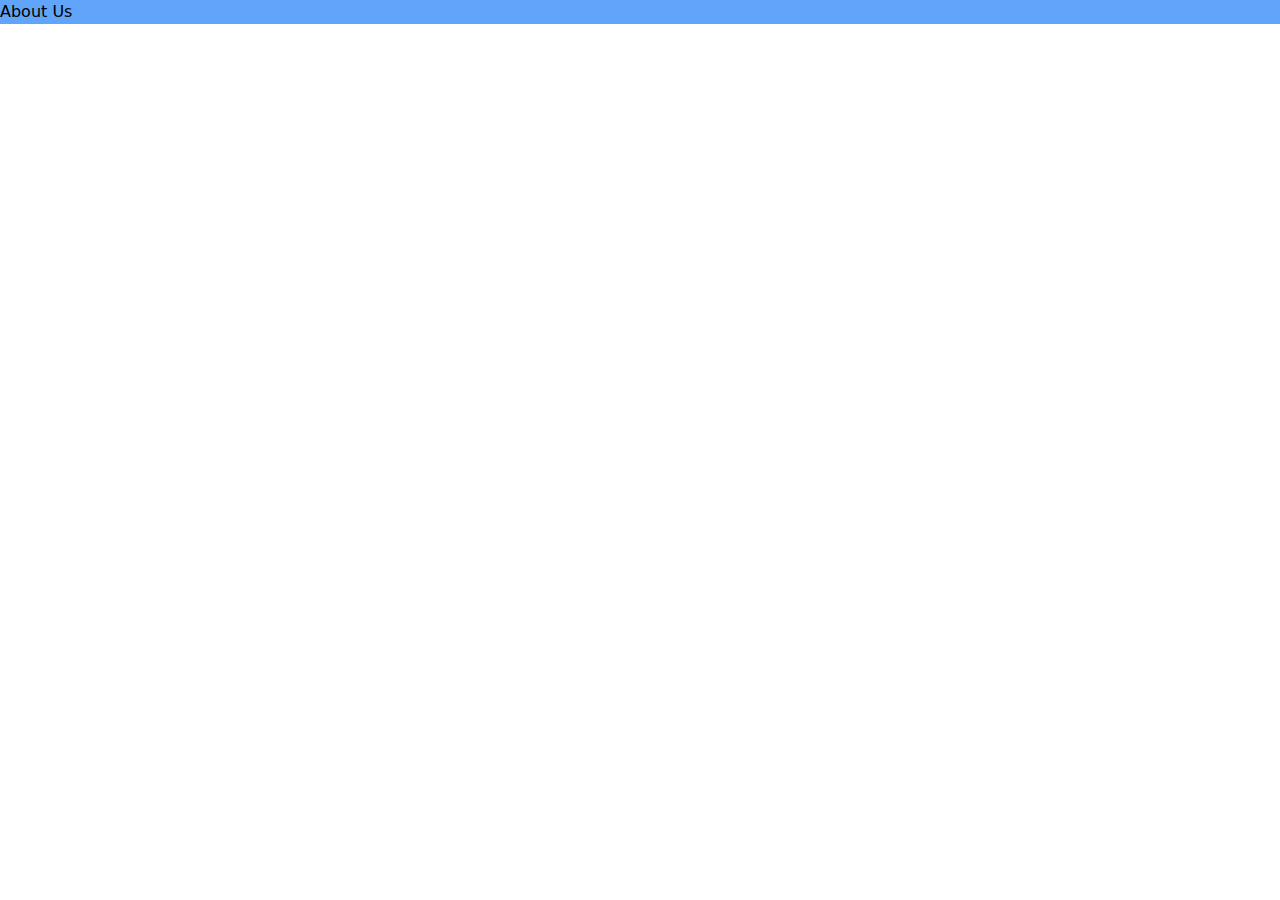
==== src/about.html @ 9ddcbdfb "Initial commit" ====
<!DOCTYPE html>
<html lang="en">
<head>
    <meta charset="UTF-8">
    <meta name="viewport" content="width=device-width, initial-scale=1.0">
    <title>Document</title>
    <link href="./output.css" rel="stylesheet">
</head>
<body>
    <div class="bg-blue-400">
        About Us
    </div>
</body>
</html>
---- src/output.css ----
/*
! tailwindcss v3.4.9 | MIT License | https://tailwindcss.com
*/

/*
1. Prevent padding and border from affecting element width. (https://github.com/mozdevs/cssremedy/issues/4)
2. Allow adding a border to an element by just adding a border-width. (https://github.com/tailwindcss/tailwindcss/pull/116)
*/

*,
::before,
::after {
  box-sizing: border-box;
  /* 1 */
  border-width: 0;
  /* 2 */
  border-style: solid;
  /* 2 */
  border-color: #e5e7eb;
  /* 2 */
}

::before,
::after {
  --tw-content: '';
}

/*
1. Use a consistent sensible line-height in all browsers.
2. Prevent adjustments of font size after orientation changes in iOS.
3. Use a more readable tab size.
4. Use the user's configured `sans` font-family by default.
5. Use the user's configured `sans` font-feature-settings by default.
6. Use the user's configured `sans` font-variation-settings by default.
7. Disable tap highlights on iOS
*/

html,
:host {
  line-height: 1.5;
  /* 1 */
  -webkit-text-size-adjust: 100%;
  /* 2 */
  -moz-tab-size: 4;
  /* 3 */
  -o-tab-size: 4;
     tab-size: 4;
  /* 3 */
  font-family: ui-sans-serif, system-ui, sans-serif, "Apple Color Emoji", "Segoe UI Emoji", "Segoe UI Symbol", "Noto Color Emoji";
  /* 4 */
  font-feature-settings: normal;
  /* 5 */
  font-variation-settings: normal;
  /* 6 */
  -webkit-tap-highlight-color: transparent;
  /* 7 */
}

/*
1. Remove the margin in all browsers.
2. Inherit line-height from `html` so users can set them as a class directly on the `html` element.
*/

body {
  margin: 0;
  /* 1 */
  line-height: inherit;
  /* 2 */
}

/*
1. Add the correct height in Firefox.
2. Correct the inheritance of border color in Firefox. (https://bugzilla.mozilla.org/show_bug.cgi?id=190655)
3. Ensure horizontal rules are visible by default.
*/

hr {
  height: 0;
  /* 1 */
  color: inherit;
  /* 2 */
  border-top-width: 1px;
  /* 3 */
}

/*
Add the correct text decoration in Chrome, Edge, and Safari.
*/

abbr:where([title]) {
  -webkit-text-decoration: underline dotted;
          text-decoration: underline dotted;
}

/*
Remove the default font size and weight for headings.
*/

h1,
h2,
h3,
h4,
h5,
h6 {
  font-size: inherit;
  font-weight: inherit;
}

/*
Reset links to optimize for opt-in styling instead of opt-out.
*/

a {
  color: inherit;
  text-decoration: inherit;
}

/*
Add the correct font weight in Edge and Safari.
*/

b,
strong {
  font-weight: bolder;
}

/*
1. Use the user's configured `mono` font-family by default.
2. Use the user's configured `mono` font-feature-settings by default.
3. Use the user's configured `mono` font-variation-settings by default.
4. Correct the odd `em` font sizing in all browsers.
*/

code,
kbd,
samp,
pre {
  font-family: ui-monospace, SFMono-Regular, Menlo, Monaco, Consolas, "Liberation Mono", "Courier New", monospace;
  /* 1 */
  font-feature-settings: normal;
  /* 2 */
  font-variation-settings: normal;
  /* 3 */
  font-size: 1em;
  /* 4 */
}

/*
Add the correct font size in all browsers.
*/

small {
  font-size: 80%;
}

/*
Prevent `sub` and `sup` elements from affecting the line height in all browsers.
*/

sub,
sup {
  font-size: 75%;
  line-height: 0;
  position: relative;
  vertical-align: baseline;
}

sub {
  bottom: -0.25em;
}

sup {
  top: -0.5em;
}

/*
1. Remove text indentation from table contents in Chrome and Safari. (https://bugs.chromium.org/p/chromium/issues/detail?id=999088, https://bugs.webkit.org/show_bug.cgi?id=201297)
2. Correct table border color inheritance in all Chrome and Safari. (https://bugs.chromium.org/p/chromium/issues/detail?id=935729, https://bugs.webkit.org/show_bug.cgi?id=195016)
3. Remove gaps between table borders by default.
*/

table {
  text-indent: 0;
  /* 1 */
  border-color: inherit;
  /* 2 */
  border-collapse: collapse;
  /* 3 */
}

/*
1. Change the font styles in all browsers.
2. Remove the margin in Firefox and Safari.
3. Remove default padding in all browsers.
*/

button,
input,
optgroup,
select,
textarea {
  font-family: inherit;
  /* 1 */
  font-feature-settings: inherit;
  /* 1 */
  font-variation-settings: inherit;
  /* 1 */
  font-size: 100%;
  /* 1 */
  font-weight: inherit;
  /* 1 */
  line-height: inherit;
  /* 1 */
  letter-spacing: inherit;
  /* 1 */
  color: inherit;
  /* 1 */
  margin: 0;
  /* 2 */
  padding: 0;
  /* 3 */
}

/*
Remove the inheritance of text transform in Edge and Firefox.
*/

button,
select {
  text-transform: none;
}

/*
1. Correct the inability to style clickable types in iOS and Safari.
2. Remove default button styles.
*/

button,
input:where([type='button']),
input:where([type='reset']),
input:where([type='submit']) {
  -webkit-appearance: button;
  /* 1 */
  background-color: transparent;
  /* 2 */
  background-image: none;
  /* 2 */
}

/*
Use the modern Firefox focus style for all focusable elements.
*/

:-moz-focusring {
  outline: auto;
}

/*
Remove the additional `:invalid` styles in Firefox. (https://github.com/mozilla/gecko-dev/blob/2f9eacd9d3d995c937b4251a5557d95d494c9be1/layout/style/res/forms.css#L728-L737)
*/

:-moz-ui-invalid {
  box-shadow: none;
}

/*
Add the correct vertical alignment in Chrome and Firefox.
*/

progress {
  vertical-align: baseline;
}

/*
Correct the cursor style of increment and decrement buttons in Safari.
*/

::-webkit-inner-spin-button,
::-webkit-outer-spin-button {
  height: auto;
}

/*
1. Correct the odd appearance in Chrome and Safari.
2. Correct the outline style in Safari.
*/

[type='search'] {
  -webkit-appearance: textfield;
  /* 1 */
  outline-offset: -2px;
  /* 2 */
}

/*
Remove the inner padding in Chrome and Safari on macOS.
*/

::-webkit-search-decoration {
  -webkit-appearance: none;
}

/*
1. Correct the inability to style clickable types in iOS and Safari.
2. Change font properties to `inherit` in Safari.
*/

::-webkit-file-upload-button {
  -webkit-appearance: button;
  /* 1 */
  font: inherit;
  /* 2 */
}

/*
Add the correct display in Chrome and Safari.
*/

summary {
  display: list-item;
}

/*
Removes the default spacing and border for appropriate elements.
*/

blockquote,
dl,
dd,
h1,
h2,
h3,
h4,
h5,
h6,
hr,
figure,
p,
pre {
  margin: 0;
}

fieldset {
  margin: 0;
  padding: 0;
}

legend {
  padding: 0;
}

ol,
ul,
menu {
  list-style: none;
  margin: 0;
  padding: 0;
}

/*
Reset default styling for dialogs.
*/

dialog {
  padding: 0;
}

/*
Prevent resizing textareas horizontally by default.
*/

textarea {
  resize: vertical;
}

/*
1. Reset the default placeholder opacity in Firefox. (https://github.com/tailwindlabs/tailwindcss/issues/3300)
2. Set the default placeholder color to the user's configured gray 400 color.
*/

input::-moz-placeholder, textarea::-moz-placeholder {
  opacity: 1;
  /* 1 */
  color: #9ca3af;
  /* 2 */
}

input::placeholder,
textarea::placeholder {
  opacity: 1;
  /* 1 */
  color: #9ca3af;
  /* 2 */
}

/*
Set the default cursor for buttons.
*/

button,
[role="button"] {
  cursor: pointer;
}

/*
Make sure disabled buttons don't get the pointer cursor.
*/

:disabled {
  cursor: default;
}

/*
1. Make replaced elements `display: block` by default. (https://github.com/mozdevs/cssremedy/issues/14)
2. Add `vertical-align: middle` to align replaced elements more sensibly by default. (https://github.com/jensimmons/cssremedy/issues/14#issuecomment-634934210)
   This can trigger a poorly considered lint error in some tools but is included by design.
*/

img,
svg,
video,
canvas,
audio,
iframe,
embed,
object {
  display: block;
  /* 1 */
  vertical-align: middle;
  /* 2 */
}

/*
Constrain images and videos to the parent width and preserve their intrinsic aspect ratio. (https://github.com/mozdevs/cssremedy/issues/14)
*/

img,
video {
  max-width: 100%;
  height: auto;
}

/* Make elements with the HTML hidden attribute stay hidden by default */

[hidden] {
  display: none;
}

*, ::before, ::after {
  --tw-border-spacing-x: 0;
  --tw-border-spacing-y: 0;
  --tw-translate-x: 0;
  --tw-translate-y: 0;
  --tw-rotate: 0;
  --tw-skew-x: 0;
  --tw-skew-y: 0;
  --tw-scale-x: 1;
  --tw-scale-y: 1;
  --tw-pan-x:  ;
  --tw-pan-y:  ;
  --tw-pinch-zoom:  ;
  --tw-scroll-snap-strictness: proximity;
  --tw-gradient-from-position:  ;
  --tw-gradient-via-position:  ;
  --tw-gradient-to-position:  ;
  --tw-ordinal:  ;
  --tw-slashed-zero:  ;
  --tw-numeric-figure:  ;
  --tw-numeric-spacing:  ;
  --tw-numeric-fraction:  ;
  --tw-ring-inset:  ;
  --tw-ring-offset-width: 0px;
  --tw-ring-offset-color: #fff;
  --tw-ring-color: rgb(59 130 246 / 0.5);
  --tw-ring-offset-shadow: 0 0 #0000;
  --tw-ring-shadow: 0 0 #0000;
  --tw-shadow: 0 0 #0000;
  --tw-shadow-colored: 0 0 #0000;
  --tw-blur:  ;
  --tw-brightness:  ;
  --tw-contrast:  ;
  --tw-grayscale:  ;
  --tw-hue-rotate:  ;
  --tw-invert:  ;
  --tw-saturate:  ;
  --tw-sepia:  ;
  --tw-drop-shadow:  ;
  --tw-backdrop-blur:  ;
  --tw-backdrop-brightness:  ;
  --tw-backdrop-contrast:  ;
  --tw-backdrop-grayscale:  ;
  --tw-backdrop-hue-rotate:  ;
  --tw-backdrop-invert:  ;
  --tw-backdrop-opacity:  ;
  --tw-backdrop-saturate:  ;
  --tw-backdrop-sepia:  ;
  --tw-contain-size:  ;
  --tw-contain-layout:  ;
  --tw-contain-paint:  ;
  --tw-contain-style:  ;
}

::backdrop {
  --tw-border-spacing-x: 0;
  --tw-border-spacing-y: 0;
  --tw-translate-x: 0;
  --tw-translate-y: 0;
  --tw-rotate: 0;
  --tw-skew-x: 0;
  --tw-skew-y: 0;
  --tw-scale-x: 1;
  --tw-scale-y: 1;
  --tw-pan-x:  ;
  --tw-pan-y:  ;
  --tw-pinch-zoom:  ;
  --tw-scroll-snap-strictness: proximity;
  --tw-gradient-from-position:  ;
  --tw-gradient-via-position:  ;
  --tw-gradient-to-position:  ;
  --tw-ordinal:  ;
  --tw-slashed-zero:  ;
  --tw-numeric-figure:  ;
  --tw-numeric-spacing:  ;
  --tw-numeric-fraction:  ;
  --tw-ring-inset:  ;
  --tw-ring-offset-width: 0px;
  --tw-ring-offset-color: #fff;
  --tw-ring-color: rgb(59 130 246 / 0.5);
  --tw-ring-offset-shadow: 0 0 #0000;
  --tw-ring-shadow: 0 0 #0000;
  --tw-shadow: 0 0 #0000;
  --tw-shadow-colored: 0 0 #0000;
  --tw-blur:  ;
  --tw-brightness:  ;
  --tw-contrast:  ;
  --tw-grayscale:  ;
  --tw-hue-rotate:  ;
  --tw-invert:  ;
  --tw-saturate:  ;
  --tw-sepia:  ;
  --tw-drop-shadow:  ;
  --tw-backdrop-blur:  ;
  --tw-backdrop-brightness:  ;
  --tw-backdrop-contrast:  ;
  --tw-backdrop-grayscale:  ;
  --tw-backdrop-hue-rotate:  ;
  --tw-backdrop-invert:  ;
  --tw-backdrop-opacity:  ;
  --tw-backdrop-saturate:  ;
  --tw-backdrop-sepia:  ;
  --tw-contain-size:  ;
  --tw-contain-layout:  ;
  --tw-contain-paint:  ;
  --tw-contain-style:  ;
}

.flex {
  display: flex;
}

.gap-3 {
  gap: 0.75rem;
}

.bg-blue-400 {
  --tw-bg-opacity: 1;
  background-color: rgb(96 165 250 / var(--tw-bg-opacity));
}

.p-4 {
  padding: 1rem;
}
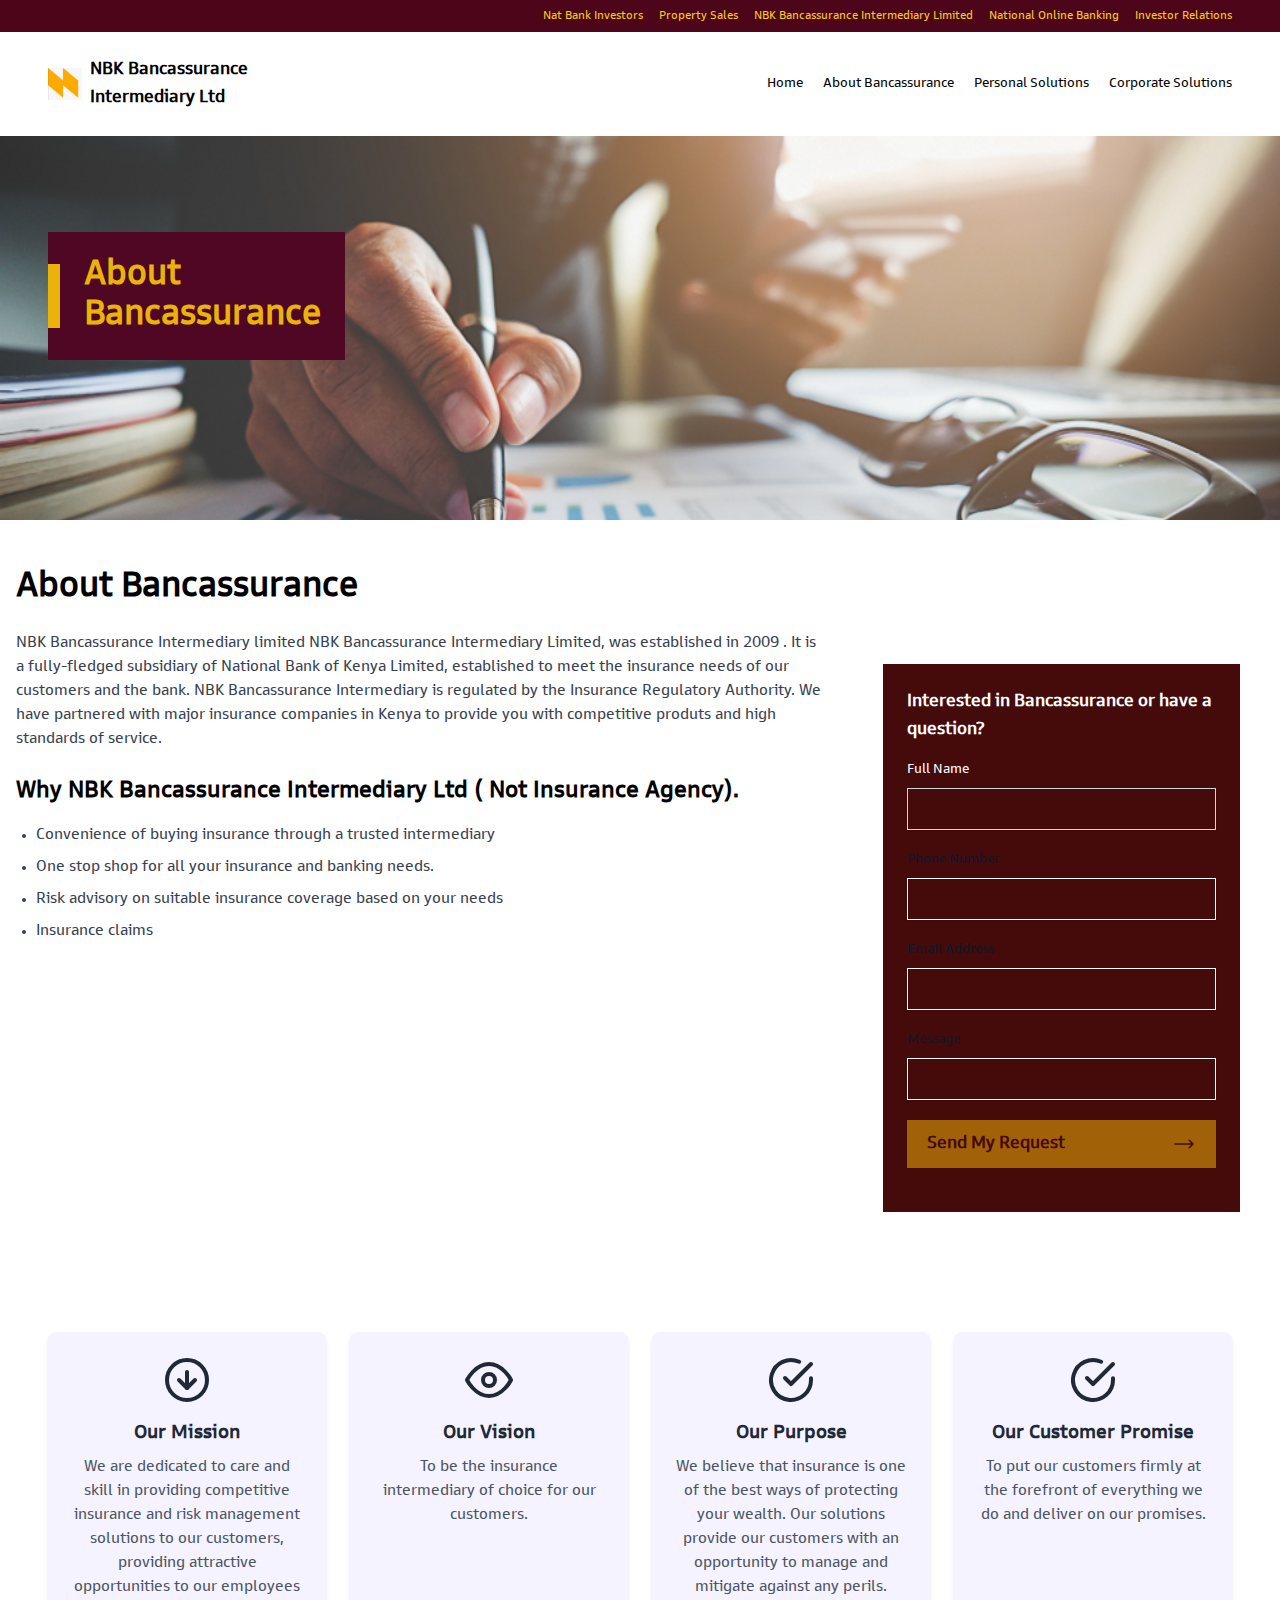
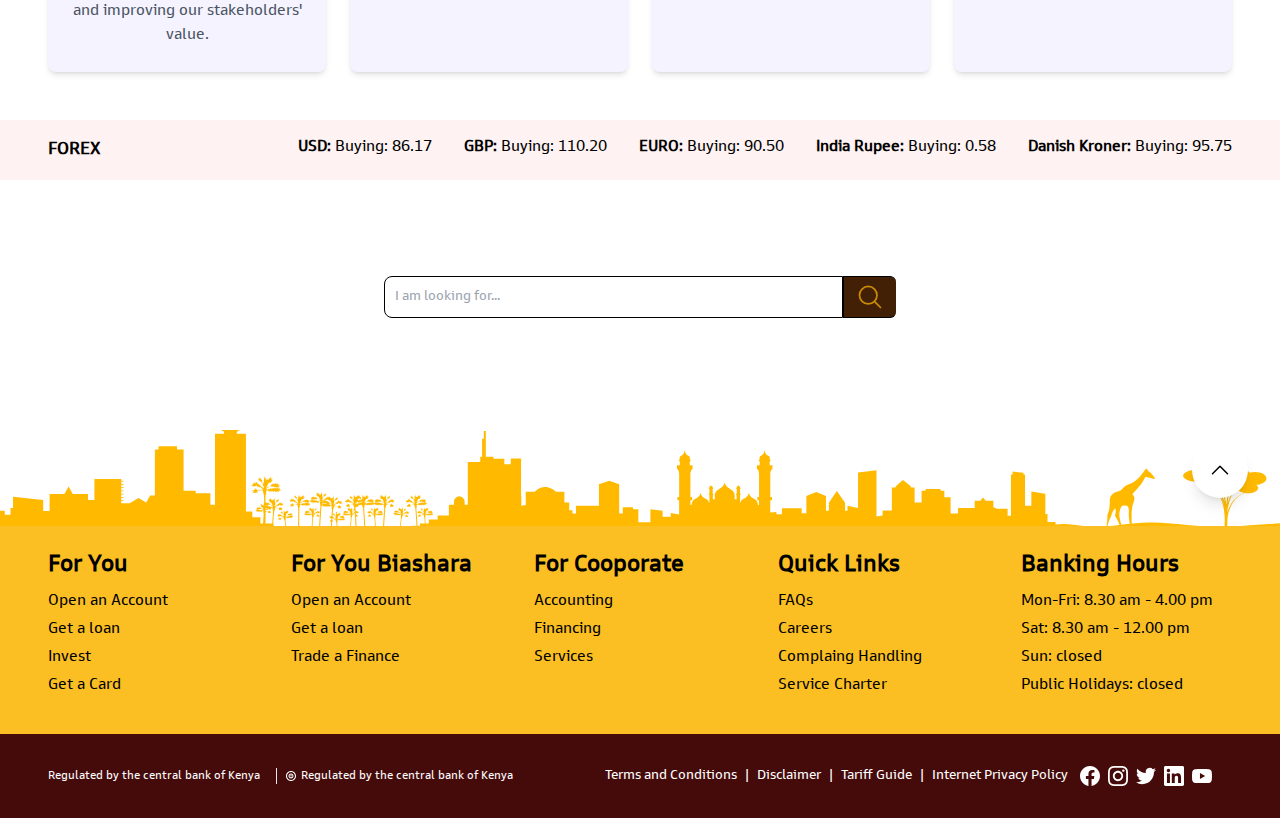
==== commit 5a18da15: "index page and about page added" ====
--- a/src/about.html
+++ b/src/about.html
@@ -6,9 +6,291 @@
     <title>Document</title>
     <link href="./output.css" rel="stylesheet">
 </head>
-<body>
-    <div class="bg-blue-400">
-        About Us
-    </div>
+<body class="font-goldman">
+    <div class="bg-rose-950 flex flex-row-reverse p-2 gap-4 md:pr-12 lg:pr-12 overflow-x-auto whitespace-nowrap">
+        <p class="text-yellow-400 text-xs">Investor Relations</p>
+        <p class="text-yellow-400 text-xs">National Online Banking</p>
+        <p class="text-yellow-400 text-xs">NBK Bancassurance Intermediary Limited</p>
+        <p class="text-yellow-400 text-xs">Property Sales</p>
+        <p class="text-yellow-400 text-xs">Nat Bank Investors</p>
+    </div>
+    <div class="flex justify-between items-center py-6 px-4 lg:px-12">
+        <div class="flex items-center">
+            <img src="/images/logo.jpeg" alt="NBK Logo" class="h-8">
+            <div class="ml-2 md:text-lg font-bold text-sm">
+                <p>NBK Bancassurance</p>
+                <p>Intermediary Ltd</p>
+            </div>
+        </div>
+        <div class="hidden lg:flex text-sm gap-5">
+            <p>Home</p>
+            <p>About Bancassurance</p>
+            <p>Personal Solutions</p>
+            <p>Corporate Solutions</p>
+        </div>
+        <div class="lg:hidden flex items-center space-x-2">
+            <svg xmlns="http://www.w3.org/2000/svg" fill="none" viewBox="0 0 24 24" stroke-width="1.5" stroke="currentColor"
+                class="text-yellow-400 w-6 h-6">
+                <path stroke-linecap="round" stroke-linejoin="round"
+                d="m21 21-5.197-5.197m0 0A7.5 7.5 0 1 0 5.196 5.196a7.5 7.5 0 0 0 10.607 10.607Z" />
+            </svg>
+        </div>
+        <div class="md:hidden flex text-sm space-x-2">
+            <button id="menuToggle" class="text-gray-500 hover:text-gray-600">
+                <svg xmlns="http://www.w3.org/2000/svg" class="h-6 w-6" fill="none" viewBox="0 0 24 24" stroke="currentColor">
+                    <path stroke-linecap="round" stroke-linejoin="round" stroke-width="2" d="M4 6h16M4 12h16M4 18h16" />
+                </svg>
+            </button>
+        </div>
+    </div>
+    <div id="mobileMenu" class="hidden sm:hidden bg-white shadow-md">
+        <nav class="flex flex-col p-4">
+            <a href="#" class="py-2">Home</a>
+            <a href="#" class="py-2">About Bancassurance</a>
+            <a href="#" class="py-2">Personal Solutions</a>
+            <a href="#" class="py-2">Cooporate Solutions</a>
+        </nav>
+    </div>
+    <section >
+        <div class="relative bg-violet-200">
+            <img src="../images/homepage.jpg" alt="" class="object-cover w-full max-h-96">
+            <div class="absolute top-1/4 left-12 bg-pink-950 max-w-lg flex">
+                <div class="w-3 bg-yellow-500 h-16 mt-8"></div>
+                <div class="p-6">
+                    <h2 class="font-bold text-4xl text-yellow-500">About</h2>
+                    <p class="font-bold text-4xl text-yellow-500">Bancassurance</p>
+                </div>
+            </div>
+        </div>
+    </section>
+    <div class="container mx-auto px-4 py-8 md:py-12">
+        <div class="flex flex-col md:flex-row md:space-x-8">
+            <!-- Left Column -->
+            <div class="w-full md:w-2/3 mb-8 md:mb-0">
+                <h1 class="text-3xl md:text-4xl font-bold text-brown-800 mb-6">About Bancassurance</h1>
+                
+                <p class="text-gray-700 mb-6">
+                NBK Bancassurance Intermediary limited NBK Bancassurance Intermediary Limited,
+                was established in 2009 . It is a fully-fledged subsidiary of National Bank of Kenya
+                Limited, established to meet the insurance needs of our customers and the bank. NBK
+                Bancassurance Intermediary is regulated by the Insurance Regulatory Authority. We
+                have partnered with major insurance companies in Kenya to provide you with
+                competitive produts and high standards of service.
+                </p>
+                
+                <h2 class="text-xl md:text-2xl font-semibold text-brown-800 mb-4">
+                Why NBK Bancassurance Intermediary Ltd ( Not Insurance Agency).
+                </h2>
+                
+                <ul class="list-disc pl-5 text-gray-700 space-y-2">
+                <li>Convenience of buying insurance through a trusted intermediary</li>
+                <li>One stop shop for all your insurance and banking needs.</li>
+                <li>Risk advisory on suitable insurance coverage based on your needs</li>
+                <li>Insurance claims</li>
+                </ul>
+            </div>
+            <!-- Right Column - Form -->
+            <div class="w-full md:w-1/3">
+                <div class="bg-brown-900 text-white p-6 rounded-lg">
+                    <h2 class="text-xl font-bold mb-4">Interested in About Bancassurance or have a question?</h2>
+                    
+                    <form class="max-w-full lg:max-w-96 mx-auto bg-red-950 text-white p-6">
+                        <p class="text-lg font-bold mb-4">Interested in Bancassurance or have a question?</p>
+                        <div class="mb-5">
+                            <label for="name" class="block mb-2 text-sm font-medium text-white">Full Name</label>
+                            <input type="text" id="name" class="shadow-sm bg-red-950 border border-gray-300 text-gray-900 text-sm block w-full p-2.5" required/>
+                        </div>
+                        <div class="mb-5">
+                            <label for="phone" class="block mb-2 text-sm font-medium text-gray-900 dark:text-white">Phone Number</label>
+                            <input type="text" id="phone" class="shadow-sm bg-red-950 border border-white text-gray-900 text-sm p-2.5 block w-full" required />
+                        </div>
+                        <div class="mb-5">
+                            <label for="email" class="block mb-2 text-sm font-medium text-gray-900 dark:text-white">Email Address</label>
+                            <input type="email" id="email" class="shadow-sm bg-red-950 border border-white text-gray-900 text-sm block w-full p-2.5" required />
+                        </div>
+                        <div class="mb-5">
+                            <label for="message" class="block mb-2 text-sm font-medium text-gray-900 dark:text-white">Message</label>
+                            <input type="text" id="message" class="shadow-sm bg-red-950 border border-white text-gray-900 text-sm block w-full p-2.5" required />
+                        </div>
+                        <div class="mb-5">
+                            <button type="submit" class="text-white bg-yellow-700 font-medium text-sm px-5 py-2.5 text-center w-full flex items-center justify-between">
+                                <p class="text-red-950 text-lg font-bold">Send My Request</p>
+                                <svg xmlns="http://www.w3.org/2000/svg" fill="none" viewBox="0 0 24 24" stroke-width="1.5" stroke="currentColor" class="size-6 text-red-950">
+                                    <path stroke-linecap="round" stroke-linejoin="round" d="M17.25 8.25 21 12m0 0-3.75 3.75M21 12H3" />
+                                </svg>
+                            </button>
+                        </div>
+                    </form>
+                </div>
+            </div>
+        </div>
+    </div>
+    <section class="px-4 py-8 md:px-12 md:py-12">
+        <div class="grid grid-cols-1 sm:grid-cols-2 lg:grid-cols-4 gap-6">
+            <div class="flex flex-col items-center p-6 bg-violet-50 rounded-lg shadow-md">
+                <svg xmlns="http://www.w3.org/2000/svg" class="w-12 h-12 mb-4 text-gray-800" viewBox="0 0 24 24" fill="none" stroke="currentColor" stroke-width="2" stroke-linecap="round" stroke-linejoin="round">
+                    <circle cx="12" cy="12" r="10"/>
+                    <path d="M16 12l-4 4-4-4"/>
+                    <path d="M12 8v8"/>
+                </svg>
+                <h3 class="mb-2 text-xl font-bold text-gray-800 text-center">Our Mission</h3>
+                <p class="text-center text-gray-600">We are dedicated to care and skill in providing competitive insurance and risk management solutions to our customers, providing attractive opportunities to our employees and improving our stakeholders' value.</p>
+            </div>
+            
+            <div class="flex flex-col items-center p-6 bg-violet-50 rounded-lg shadow-md">
+                <svg xmlns="http://www.w3.org/2000/svg" class="w-12 h-12 mb-4 text-gray-800" viewBox="0 0 24 24" fill="none" stroke="currentColor" stroke-width="2" stroke-linecap="round" stroke-linejoin="round">
+                    <path d="M1 12s4-8 11-8 11 8 11 8-4 8-11 8-11-8-11-8z"/>
+                    <circle cx="12" cy="12" r="3"/>
+                </svg>
+                <h3 class="mb-2 text-xl font-bold text-gray-800 text-center">Our Vision</h3>
+                <p class="text-center text-gray-600">To be the insurance intermediary of choice for our customers.</p>
+            </div>
+            
+            <div class="flex flex-col items-center p-6 bg-violet-50 rounded-lg shadow-md">
+                <svg xmlns="http://www.w3.org/2000/svg" class="w-12 h-12 mb-4 text-gray-800" viewBox="0 0 24 24" fill="none" stroke="currentColor" stroke-width="2" stroke-linecap="round" stroke-linejoin="round">
+                    <path d="M22 11.08V12a10 10 0 1 1-5.93-9.14"/>
+                    <polyline points="22 4 12 14.01 9 11.01"/>
+                </svg>
+                <h3 class="mb-2 text-xl font-bold text-gray-800 text-center">Our Purpose</h3>
+                <p class="text-center text-gray-600">We believe that insurance is one of the best ways of protecting your wealth. Our solutions provide our customers with an opportunity to manage and mitigate against any perils.</p>
+            </div>
+            
+            <div class="flex flex-col items-center p-6 bg-violet-50 rounded-lg shadow-md">
+                <svg xmlns="http://www.w3.org/2000/svg" class="w-12 h-12 mb-4 text-gray-800" viewBox="0 0 24 24" fill="none" stroke="currentColor" stroke-width="2" stroke-linecap="round" stroke-linejoin="round">
+                    <path d="M22 11.08V12a10 10 0 1 1-5.93-9.14"/>
+                    <polyline points="22 4 12 14.01 9 11.01"/>
+                </svg>
+                <h3 class="mb-2 text-xl font-bold text-gray-800 text-center">Our Customer Promise</h3>
+                <p class="text-center text-gray-600">To put our customers firmly at the forefront of everything we do and deliver on our promises.</p>
+            </div>
+        </div>
+    </section>
+    <div class="flex flex-col sm:flex-row justify-between px-4 sm:px-12 py-4 bg-red-50 overflow-x-auto">
+        <p class="font-bold text-lg mb-2 sm:mb-0">FOREX</p>
+        <div class="flex space-x-4 sm:space-x-8 text-sm sm:text-base">
+                <p class="font-bold text-sm sm:text-base flex-shrink-0">USD: <span class="font-thin">Buying: 86.17</span></p>
+                <p class="font-bold text-sm sm:text-base flex-shrink-0">GBP: <span class="font-thin">Buying: 110.20</span></p>
+                <p class="font-bold text-sm sm:text-base flex-shrink-0">EURO: <span class="font-thin">Buying: 90.50</span></p>
+                <p class="font-bold text-sm sm:text-base flex-shrink-0">India Rupee: <span class="font-thin">Buying: 0.58</span></p>
+                <p class="font-bold text-sm sm:text-base flex-shrink-0">Danish Kroner: <span class="font-thin">Buying: 95.75</span></p>
+            </div>
+        </div>
+    </div>
+    <form class="max-w-lg my-auto mx-auto py-24">
+        <div class="flex">
+            <input placeholder="I am looking for..." type="text" id="website-admin" class="rounded-none rounded-s-lg border border-black text-gray-900 block flex-1 min-w-0 w-full text-sm p-2.5">
+            <span class="inline-flex items-center px-3 text-sm bg-yellow-950 text-gray-900 border border-e-0 border-black rounded-e-md">
+                <svg xmlns="http://www.w3.org/2000/svg" fill="none" viewBox="0 0 24 24" stroke-width="1.5" stroke="currentColor" class="size-7 text-yellow-600">
+                    <path stroke-linecap="round" stroke-linejoin="round" d="m21 21-5.197-5.197m0 0A7.5 7.5 0 1 0 5.196 5.196a7.5 7.5 0 0 0 10.607 10.607Z" />
+                </svg>
+            </span>
+        </div>
+      </form>
+      <footer>
+        <div class="relative pt-4">
+            <img src="../images/skyline.svg" alt="" class="object-cover w-full max-h-24">
+            <div class="absolute right-4 sm:right-8 top-1/2 transform -translate-y-1/2 bg-white p-2 sm:p-4 rounded-full shadow-lg">
+                <svg xmlns="http://www.w3.org/2000/svg" fill="none" viewBox="0 0 24 24" stroke-width="1.5" stroke="currentColor" class="w-4 h-4 sm:w-6 sm:h-6 text-black">
+                    <path stroke-linecap="round" stroke-linejoin="round" d="m4.5 15.75 7.5-7.5 7.5 7.5" />
+                </svg>
+            </div>
+        </div>
+        <div class="bg-amber-400 pt-6 grid grid-cols-1 sm:grid-cols-2 md:grid-cols-3 lg:grid-cols-5 gap-8 px-4 sm:px-8 lg:px-12 py-8">
+            <div>
+                <p class="font-bold text-xl sm:text-2xl mb-2">For You</p>
+                <p class="mb-1">Open an Account</p>
+                <p class="mb-1">Get a loan</p>
+                <p class="mb-1">Invest</p>
+                <p class="mb-1">Get a Card</p>
+            </div>
+            <div>
+                <p class="font-bold text-xl sm:text-2xl mb-2">For You Biashara</p>
+                <p class="mb-1">Open an Account</p>
+                <p class="mb-1">Get a loan</p>
+                <p class="mb-1">Trade a Finance</p>
+            </div>
+            <div>
+                <p class="font-bold text-xl sm:text-2xl mb-2">For Cooporate</p>
+                <p class="mb-1">Accounting</p>
+                <p class="mb-1">Financing</p>
+                <p class="mb-1">Services</p>
+            </div>
+            <div>
+                <p class="font-bold text-xl sm:text-2xl mb-2">Quick Links</p>
+                <p class="mb-1">FAQs</p>
+                <p class="mb-1">Careers</p>
+                <p class="mb-1">Complaing Handling</p>
+                <p class="mb-1">Service Charter</p>
+            </div>
+            <div>
+                <p class="font-bold text-xl sm:text-2xl mb-2">Banking Hours</p>
+                <p class="mb-1">Mon-Fri: 8.30 am - 4.00 pm</p>
+                <p class="mb-1">Sat: 8.30 am - 12.00 pm</p>
+                <p class="mb-1">Sun: closed</p>
+                <p class="mb-1">Public Holidays: closed</p>
+            </div>
+        </div>
+        <div class="bg-red-950 text-white flex flex-col sm:flex-row justify-between px-4 sm:px-8 lg:px-12 py-6 text-xs">
+            <div class="flex flex-col sm:flex-row items-center mb-4 sm:mb-0">
+                <p class="mb-2 sm:mb-0 sm:mr-2">Regulated by the central bank of Kenya</p>
+                <div class="hidden sm:block border-l h-4 border-gray-200 mx-2"></div>
+                <div class="flex items-center">
+                    <svg xmlns="http://www.w3.org/2000/svg" viewBox="0 0 24 24" fill="currentColor" class="w-3 h-3 mr-1">
+                        <path d="M12 2C6.48 2 2 6.48 2 12s4.48 10 10 10 10-4.48 10-10S17.52 2 12 2zm0 18c-4.41 0-8-3.59-8-8s3.59-8 8-8 8 3.59 8 8-3.59 8-8 8zm-1-4h2v-2h-2v2zm0-7v4h2V9h-2z"/>
+                        <path d="M12 7c-2.76 0-5 2.24-5 5s2.24 5 5 5 5-2.24 5-5-2.24-5-5-5zm0 8c-1.66 0-3-1.34-3-3s1.34-3 3-3 3 1.34 3 3-1.34 3-3 3z"/>
+                    </svg>
+                    <p>Regulated by the central bank of Kenya</p>
+                </div>
+            </div>
+            <div class="flex flex-col sm:flex-row items-center justify-between px-4 py-2 text-sm">
+                <div class="flex flex-wrap items-center justify-center sm:justify-start mb-4 sm:mb-0">
+                    <a class="mx-2 my-1 sm:my-0 hover:underline">Terms and Conditions</a>
+                    <span class="hidden sm:inline">|</span>
+                    <a class="mx-2 my-1 sm:my-0 hover:underline">Disclaimer</a>
+                    <span class="hidden sm:inline">|</span>
+                    <a class="mx-2 my-1 sm:my-0 hover:underline">Tariff Guide</a>
+                    <span class="hidden sm:inline">|</span>
+                    <a class="mx-2 my-1 sm:my-0 hover:underline">Internet Privacy Policy</a>
+                </div>
+                <div class="flex items-center">
+                    <a href="#" class="mx-1">
+                        <svg xmlns="http://www.w3.org/2000/svg" viewBox="0 0 24 24" fill="currentColor" class="w-5 h-5">
+                            <path d="M24 12.073c0-6.627-5.373-12-12-12s-12 5.373-12 12c0 5.99 4.388 10.954 10.125 11.854v-8.385H7.078v-3.47h3.047V9.43c0-3.007 1.792-4.669 4.533-4.669 1.312 0 2.686.235 2.686.235v2.953H15.83c-1.491 0-1.956.925-1.956 1.874v2.25h3.328l-.532 3.47h-2.796v8.385C19.612 23.027 24 18.062 24 12.073z"/>
+                        </svg>
+                    </a>
+                    <a href="#" class="mx-1">
+                        <svg xmlns="http://www.w3.org/2000/svg" viewBox="0 0 24 24" fill="currentColor" class="w-5 h-5">
+                            <path d="M12 0C8.74 0 8.333.015 7.053.072 5.775.132 4.905.333 4.14.63c-.789.306-1.459.717-2.126 1.384S.935 3.35.63 4.14C.333 4.905.131 5.775.072 7.053.012 8.333 0 8.74 0 12s.015 3.667.072 4.947c.06 1.277.261 2.148.558 2.913.306.788.717 1.459 1.384 2.126.667.666 1.336 1.079 2.126 1.384.766.296 1.636.499 2.913.558C8.333 23.988 8.74 24 12 24s3.667-.015 4.947-.072c1.277-.06 2.148-.262 2.913-.558.788-.306 1.459-.718 2.126-1.384.666-.667 1.079-1.335 1.384-2.126.296-.765.499-1.636.558-2.913.06-1.28.072-1.687.072-4.947s-.015-3.667-.072-4.947c-.06-1.277-.262-2.149-.558-2.913-.306-.789-.718-1.459-1.384-2.126C21.319 1.347 20.651.935 19.86.63c-.765-.297-1.636-.499-2.913-.558C15.667.012 15.26 0 12 0zm0 2.16c3.203 0 3.585.016 4.85.071 1.17.055 1.805.249 2.227.415.562.217.96.477 1.382.896.419.42.679.819.896 1.381.164.422.36 1.057.413 2.227.057 1.266.07 1.646.07 4.85s-.015 3.585-.074 4.85c-.061 1.17-.256 1.805-.421 2.227-.224.562-.479.96-.899 1.382-.419.419-.824.679-1.38.896-.42.164-1.065.36-2.235.413-1.274.057-1.649.07-4.859.07-3.211 0-3.586-.015-4.859-.074-1.171-.061-1.816-.256-2.236-.421-.569-.224-.96-.479-1.379-.899-.421-.419-.69-.824-.9-1.38-.165-.42-.359-1.065-.42-2.235-.045-1.26-.061-1.649-.061-4.844 0-3.196.016-3.586.061-4.861.061-1.17.255-1.814.42-2.234.21-.57.479-.96.9-1.381.419-.419.81-.689 1.379-.898.42-.166 1.051-.361 2.221-.421 1.275-.045 1.65-.06 4.859-.06l.045.03zm0 3.678c-3.405 0-6.162 2.76-6.162 6.162 0 3.405 2.76 6.162 6.162 6.162 3.405 0 6.162-2.76 6.162-6.162 0-3.405-2.76-6.162-6.162-6.162zM12 16c-2.21 0-4-1.79-4-4s1.79-4 4-4 4 1.79 4 4-1.79 4-4 4zm7.846-10.405c0 .795-.646 1.44-1.44 1.44-.795 0-1.44-.646-1.44-1.44 0-.794.646-1.439 1.44-1.439.793-.001 1.44.645 1.44 1.439z"/>
+                        </svg>
+                    </a>
+                    <a href="#" class="mx-1">
+                        <svg xmlns="http://www.w3.org/2000/svg" viewBox="0 0 24 24" fill="currentColor" class="w-5 h-5">
+                            <path d="M23.953 4.57a10 10 0 01-2.825.775 4.958 4.958 0 002.163-2.723c-.951.555-2.005.959-3.127 1.184a4.92 4.92 0 00-8.384 4.482C7.69 8.095 4.067 6.13 1.64 3.162a4.822 4.822 0 00-.666 2.475c0 1.71.87 3.213 2.188 4.096a4.904 4.904 0 01-2.228-.616v.06a4.923 4.923 0 003.946 4.827 4.996 4.996 0 01-2.212.085 4.936 4.936 0 004.604 3.417 9.867 9.867 0 01-6.102 2.105c-.39 0-.779-.023-1.17-.067a13.995 13.995 0 007.557 2.209c9.053 0 13.998-7.496 13.998-13.985 0-.21 0-.42-.015-.63A9.935 9.935 0 0024 4.59z"/>
+                        </svg>
+                    </a>
+                    <a href="#" class="mx-1">
+                        <svg xmlns="http://www.w3.org/2000/svg" viewBox="0 0 24 24" fill="currentColor" class="w-5 h-5">
+                            <path d="M20.447 20.452h-3.554v-5.569c0-1.328-.027-3.037-1.852-3.037-1.853 0-2.136 1.445-2.136 2.939v5.667H9.351V9h3.414v1.561h.046c.477-.9 1.637-1.85 3.37-1.85 3.601 0 4.267 2.37 4.267 5.455v6.286zM5.337 7.433c-1.144 0-2.063-.926-2.063-2.065 0-1.138.92-2.063 2.063-2.063 1.14 0 2.064.925 2.064 2.063 0 1.139-.925 2.065-2.064 2.065zm1.782 13.019H3.555V9h3.564v11.452zM22.225 0H1.771C.792 0 0 .774 0 1.729v20.542C0 23.227.792 24 1.771 24h20.451C23.2 24 24 23.227 24 22.271V1.729C24 .774 23.2 0 22.222 0h.003z"/>
+                        </svg>
+                    </a>
+                    <a href="#" class="mx-1">
+                        <svg xmlns="http://www.w3.org/2000/svg" viewBox="0 0 24 24" fill="currentColor" class="w-5 h-5">
+                            <path d="M23.498 6.186a3.016 3.016 0 0 0-2.122-2.136C19.505 3.545 12 3.545 12 3.545s-7.505 0-9.377.505A3.017 3.017 0 0 0 .502 6.186C0 8.07 0 12 0 12s0 3.93.502 5.814a3.016 3.016 0 0 0 2.122 2.136c1.871.505 9.376.505 9.376.505s7.505 0 9.377-.505a3.015 3.015 0 0 0 2.122-2.136C24 15.93 24 12 24 12s0-3.93-.502-5.814zM9.545 15.568V8.432L15.818 12l-6.273 3.568z"/>
+                        </svg>
+                    </a>
+                </div>
+            </div>
+        </div>
+    </footer>
 </body>
+<script>
+    document.addEventListener('DOMContentLoaded', function() {
+    const menuToggle = document.getElementById('menuToggle');
+    const mobileMenu = document.getElementById('mobileMenu');
+
+    menuToggle.addEventListener('click', function() {
+        mobileMenu.classList.toggle('hidden');
+    });
+});
+</script>
 </html>--- a/src/output.css
+++ b/src/output.css
@@ -554,19 +554,1013 @@
   --tw-contain-style:  ;
 }
 
+.container {
+  width: 100%;
+}
+
+@media (min-width: 640px) {
+  .container {
+    max-width: 640px;
+  }
+}
+
+@media (min-width: 768px) {
+  .container {
+    max-width: 768px;
+  }
+}
+
+@media (min-width: 1024px) {
+  .container {
+    max-width: 1024px;
+  }
+}
+
+@media (min-width: 1280px) {
+  .container {
+    max-width: 1280px;
+  }
+}
+
+@media (min-width: 1536px) {
+  .container {
+    max-width: 1536px;
+  }
+}
+
+.absolute {
+  position: absolute;
+}
+
+.relative {
+  position: relative;
+}
+
+.inset-0 {
+  inset: 0px;
+}
+
+.left-12 {
+  left: 3rem;
+}
+
+.left-4 {
+  left: 1rem;
+}
+
+.right-4 {
+  right: 1rem;
+}
+
+.top-1\/2 {
+  top: 50%;
+}
+
+.top-1\/4 {
+  top: 25%;
+}
+
+.mx-1 {
+  margin-left: 0.25rem;
+  margin-right: 0.25rem;
+}
+
+.mx-2 {
+  margin-left: 0.5rem;
+  margin-right: 0.5rem;
+}
+
+.mx-auto {
+  margin-left: auto;
+  margin-right: auto;
+}
+
+.my-1 {
+  margin-top: 0.25rem;
+  margin-bottom: 0.25rem;
+}
+
+.my-auto {
+  margin-top: auto;
+  margin-bottom: auto;
+}
+
+.mb-1 {
+  margin-bottom: 0.25rem;
+}
+
+.mb-2 {
+  margin-bottom: 0.5rem;
+}
+
+.mb-4 {
+  margin-bottom: 1rem;
+}
+
+.mb-5 {
+  margin-bottom: 1.25rem;
+}
+
+.mb-6 {
+  margin-bottom: 1.5rem;
+}
+
+.mb-8 {
+  margin-bottom: 2rem;
+}
+
+.ml-2 {
+  margin-left: 0.5rem;
+}
+
+.ml-4 {
+  margin-left: 1rem;
+}
+
+.mr-1 {
+  margin-right: 0.25rem;
+}
+
+.mt-3 {
+  margin-top: 0.75rem;
+}
+
+.mt-6 {
+  margin-top: 1.5rem;
+}
+
+.mt-8 {
+  margin-top: 2rem;
+}
+
+.block {
+  display: block;
+}
+
+.inline-block {
+  display: inline-block;
+}
+
 .flex {
   display: flex;
 }
 
-.gap-3 {
-  gap: 0.75rem;
-}
-
-.bg-blue-400 {
+.inline-flex {
+  display: inline-flex;
+}
+
+.grid {
+  display: grid;
+}
+
+.hidden {
+  display: none;
+}
+
+.size-6 {
+  width: 1.5rem;
+  height: 1.5rem;
+}
+
+.size-7 {
+  width: 1.75rem;
+  height: 1.75rem;
+}
+
+.h-12 {
+  height: 3rem;
+}
+
+.h-16 {
+  height: 4rem;
+}
+
+.h-3 {
+  height: 0.75rem;
+}
+
+.h-4 {
+  height: 1rem;
+}
+
+.h-48 {
+  height: 12rem;
+}
+
+.h-5 {
+  height: 1.25rem;
+}
+
+.h-6 {
+  height: 1.5rem;
+}
+
+.h-64 {
+  height: 16rem;
+}
+
+.h-8 {
+  height: 2rem;
+}
+
+.max-h-24 {
+  max-height: 6rem;
+}
+
+.max-h-96 {
+  max-height: 24rem;
+}
+
+.w-12 {
+  width: 3rem;
+}
+
+.w-2 {
+  width: 0.5rem;
+}
+
+.w-3 {
+  width: 0.75rem;
+}
+
+.w-4 {
+  width: 1rem;
+}
+
+.w-5 {
+  width: 1.25rem;
+}
+
+.w-6 {
+  width: 1.5rem;
+}
+
+.w-full {
+  width: 100%;
+}
+
+.min-w-0 {
+  min-width: 0px;
+}
+
+.max-w-3xl {
+  max-width: 48rem;
+}
+
+.max-w-full {
+  max-width: 100%;
+}
+
+.max-w-lg {
+  max-width: 32rem;
+}
+
+.flex-1 {
+  flex: 1 1 0%;
+}
+
+.flex-shrink-0 {
+  flex-shrink: 0;
+}
+
+.-translate-y-1\/2 {
+  --tw-translate-y: -50%;
+  transform: translate(var(--tw-translate-x), var(--tw-translate-y)) rotate(var(--tw-rotate)) skewX(var(--tw-skew-x)) skewY(var(--tw-skew-y)) scaleX(var(--tw-scale-x)) scaleY(var(--tw-scale-y));
+}
+
+.transform {
+  transform: translate(var(--tw-translate-x), var(--tw-translate-y)) rotate(var(--tw-rotate)) skewX(var(--tw-skew-x)) skewY(var(--tw-skew-y)) scaleX(var(--tw-scale-x)) scaleY(var(--tw-scale-y));
+}
+
+.list-disc {
+  list-style-type: disc;
+}
+
+.grid-cols-1 {
+  grid-template-columns: repeat(1, minmax(0, 1fr));
+}
+
+.flex-row-reverse {
+  flex-direction: row-reverse;
+}
+
+.flex-col {
+  flex-direction: column;
+}
+
+.flex-wrap {
+  flex-wrap: wrap;
+}
+
+.items-center {
+  align-items: center;
+}
+
+.justify-center {
+  justify-content: center;
+}
+
+.justify-between {
+  justify-content: space-between;
+}
+
+.gap-4 {
+  gap: 1rem;
+}
+
+.gap-5 {
+  gap: 1.25rem;
+}
+
+.gap-6 {
+  gap: 1.5rem;
+}
+
+.gap-8 {
+  gap: 2rem;
+}
+
+.space-x-2 > :not([hidden]) ~ :not([hidden]) {
+  --tw-space-x-reverse: 0;
+  margin-right: calc(0.5rem * var(--tw-space-x-reverse));
+  margin-left: calc(0.5rem * calc(1 - var(--tw-space-x-reverse)));
+}
+
+.space-x-4 > :not([hidden]) ~ :not([hidden]) {
+  --tw-space-x-reverse: 0;
+  margin-right: calc(1rem * var(--tw-space-x-reverse));
+  margin-left: calc(1rem * calc(1 - var(--tw-space-x-reverse)));
+}
+
+.space-y-2 > :not([hidden]) ~ :not([hidden]) {
+  --tw-space-y-reverse: 0;
+  margin-top: calc(0.5rem * calc(1 - var(--tw-space-y-reverse)));
+  margin-bottom: calc(0.5rem * var(--tw-space-y-reverse));
+}
+
+.overflow-hidden {
+  overflow: hidden;
+}
+
+.overflow-x-auto {
+  overflow-x: auto;
+}
+
+.whitespace-nowrap {
+  white-space: nowrap;
+}
+
+.rounded-full {
+  border-radius: 9999px;
+}
+
+.rounded-lg {
+  border-radius: 0.5rem;
+}
+
+.rounded-none {
+  border-radius: 0px;
+}
+
+.rounded-sm {
+  border-radius: 0.125rem;
+}
+
+.rounded-e-md {
+  border-start-end-radius: 0.375rem;
+  border-end-end-radius: 0.375rem;
+}
+
+.rounded-s-lg {
+  border-start-start-radius: 0.5rem;
+  border-end-start-radius: 0.5rem;
+}
+
+.border {
+  border-width: 1px;
+}
+
+.border-e-0 {
+  border-inline-end-width: 0px;
+}
+
+.border-l {
+  border-left-width: 1px;
+}
+
+.border-black {
+  --tw-border-opacity: 1;
+  border-color: rgb(0 0 0 / var(--tw-border-opacity));
+}
+
+.border-gray-200 {
+  --tw-border-opacity: 1;
+  border-color: rgb(229 231 235 / var(--tw-border-opacity));
+}
+
+.border-gray-300 {
+  --tw-border-opacity: 1;
+  border-color: rgb(209 213 219 / var(--tw-border-opacity));
+}
+
+.border-white {
+  --tw-border-opacity: 1;
+  border-color: rgb(255 255 255 / var(--tw-border-opacity));
+}
+
+.bg-amber-400 {
   --tw-bg-opacity: 1;
-  background-color: rgb(96 165 250 / var(--tw-bg-opacity));
+  background-color: rgb(251 191 36 / var(--tw-bg-opacity));
+}
+
+.bg-pink-950 {
+  --tw-bg-opacity: 1;
+  background-color: rgb(80 7 36 / var(--tw-bg-opacity));
+}
+
+.bg-red-50 {
+  --tw-bg-opacity: 1;
+  background-color: rgb(254 242 242 / var(--tw-bg-opacity));
+}
+
+.bg-red-950 {
+  --tw-bg-opacity: 1;
+  background-color: rgb(69 10 10 / var(--tw-bg-opacity));
+}
+
+.bg-rose-950 {
+  --tw-bg-opacity: 1;
+  background-color: rgb(76 5 25 / var(--tw-bg-opacity));
+}
+
+.bg-violet-200 {
+  --tw-bg-opacity: 1;
+  background-color: rgb(221 214 254 / var(--tw-bg-opacity));
+}
+
+.bg-violet-50 {
+  --tw-bg-opacity: 1;
+  background-color: rgb(245 243 255 / var(--tw-bg-opacity));
+}
+
+.bg-white {
+  --tw-bg-opacity: 1;
+  background-color: rgb(255 255 255 / var(--tw-bg-opacity));
+}
+
+.bg-yellow-500 {
+  --tw-bg-opacity: 1;
+  background-color: rgb(234 179 8 / var(--tw-bg-opacity));
+}
+
+.bg-yellow-700 {
+  --tw-bg-opacity: 1;
+  background-color: rgb(161 98 7 / var(--tw-bg-opacity));
+}
+
+.bg-yellow-950 {
+  --tw-bg-opacity: 1;
+  background-color: rgb(66 32 6 / var(--tw-bg-opacity));
+}
+
+.bg-opacity-80 {
+  --tw-bg-opacity: 0.8;
+}
+
+.object-cover {
+  -o-object-fit: cover;
+     object-fit: cover;
+}
+
+.p-2 {
+  padding: 0.5rem;
+}
+
+.p-2\.5 {
+  padding: 0.625rem;
 }
 
 .p-4 {
   padding: 1rem;
+}
+
+.p-6 {
+  padding: 1.5rem;
+}
+
+.px-3 {
+  padding-left: 0.75rem;
+  padding-right: 0.75rem;
+}
+
+.px-4 {
+  padding-left: 1rem;
+  padding-right: 1rem;
+}
+
+.px-5 {
+  padding-left: 1.25rem;
+  padding-right: 1.25rem;
+}
+
+.py-10 {
+  padding-top: 2.5rem;
+  padding-bottom: 2.5rem;
+}
+
+.py-2 {
+  padding-top: 0.5rem;
+  padding-bottom: 0.5rem;
+}
+
+.py-2\.5 {
+  padding-top: 0.625rem;
+  padding-bottom: 0.625rem;
+}
+
+.py-24 {
+  padding-top: 6rem;
+  padding-bottom: 6rem;
+}
+
+.py-4 {
+  padding-top: 1rem;
+  padding-bottom: 1rem;
+}
+
+.py-6 {
+  padding-top: 1.5rem;
+  padding-bottom: 1.5rem;
+}
+
+.py-8 {
+  padding-top: 2rem;
+  padding-bottom: 2rem;
+}
+
+.pl-5 {
+  padding-left: 1.25rem;
+}
+
+.pt-10 {
+  padding-top: 2.5rem;
+}
+
+.pt-4 {
+  padding-top: 1rem;
+}
+
+.pt-6 {
+  padding-top: 1.5rem;
+}
+
+.text-center {
+  text-align: center;
+}
+
+.font-goldman {
+  font-family: Goldman-Sans-Regular;
+}
+
+.text-2xl {
+  font-size: 1.5rem;
+  line-height: 2rem;
+}
+
+.text-3xl {
+  font-size: 1.875rem;
+  line-height: 2.25rem;
+}
+
+.text-4xl {
+  font-size: 2.25rem;
+  line-height: 2.5rem;
+}
+
+.text-base {
+  font-size: 1rem;
+  line-height: 1.5rem;
+}
+
+.text-lg {
+  font-size: 1.125rem;
+  line-height: 1.75rem;
+}
+
+.text-sm {
+  font-size: 0.875rem;
+  line-height: 1.25rem;
+}
+
+.text-xl {
+  font-size: 1.25rem;
+  line-height: 1.75rem;
+}
+
+.text-xs {
+  font-size: 0.75rem;
+  line-height: 1rem;
+}
+
+.font-bold {
+  font-weight: 700;
+}
+
+.font-medium {
+  font-weight: 500;
+}
+
+.font-semibold {
+  font-weight: 600;
+}
+
+.font-thin {
+  font-weight: 100;
+}
+
+.text-black {
+  --tw-text-opacity: 1;
+  color: rgb(0 0 0 / var(--tw-text-opacity));
+}
+
+.text-gray-500 {
+  --tw-text-opacity: 1;
+  color: rgb(107 114 128 / var(--tw-text-opacity));
+}
+
+.text-gray-600 {
+  --tw-text-opacity: 1;
+  color: rgb(75 85 99 / var(--tw-text-opacity));
+}
+
+.text-gray-700 {
+  --tw-text-opacity: 1;
+  color: rgb(55 65 81 / var(--tw-text-opacity));
+}
+
+.text-gray-800 {
+  --tw-text-opacity: 1;
+  color: rgb(31 41 55 / var(--tw-text-opacity));
+}
+
+.text-gray-900 {
+  --tw-text-opacity: 1;
+  color: rgb(17 24 39 / var(--tw-text-opacity));
+}
+
+.text-red-950 {
+  --tw-text-opacity: 1;
+  color: rgb(69 10 10 / var(--tw-text-opacity));
+}
+
+.text-white {
+  --tw-text-opacity: 1;
+  color: rgb(255 255 255 / var(--tw-text-opacity));
+}
+
+.text-yellow-400 {
+  --tw-text-opacity: 1;
+  color: rgb(250 204 21 / var(--tw-text-opacity));
+}
+
+.text-yellow-500 {
+  --tw-text-opacity: 1;
+  color: rgb(234 179 8 / var(--tw-text-opacity));
+}
+
+.text-yellow-600 {
+  --tw-text-opacity: 1;
+  color: rgb(202 138 4 / var(--tw-text-opacity));
+}
+
+.shadow-lg {
+  --tw-shadow: 0 10px 15px -3px rgb(0 0 0 / 0.1), 0 4px 6px -4px rgb(0 0 0 / 0.1);
+  --tw-shadow-colored: 0 10px 15px -3px var(--tw-shadow-color), 0 4px 6px -4px var(--tw-shadow-color);
+  box-shadow: var(--tw-ring-offset-shadow, 0 0 #0000), var(--tw-ring-shadow, 0 0 #0000), var(--tw-shadow);
+}
+
+.shadow-md {
+  --tw-shadow: 0 4px 6px -1px rgb(0 0 0 / 0.1), 0 2px 4px -2px rgb(0 0 0 / 0.1);
+  --tw-shadow-colored: 0 4px 6px -1px var(--tw-shadow-color), 0 2px 4px -2px var(--tw-shadow-color);
+  box-shadow: var(--tw-ring-offset-shadow, 0 0 #0000), var(--tw-ring-shadow, 0 0 #0000), var(--tw-shadow);
+}
+
+.shadow-sm {
+  --tw-shadow: 0 1px 2px 0 rgb(0 0 0 / 0.05);
+  --tw-shadow-colored: 0 1px 2px 0 var(--tw-shadow-color);
+  box-shadow: var(--tw-ring-offset-shadow, 0 0 #0000), var(--tw-ring-shadow, 0 0 #0000), var(--tw-shadow);
+}
+
+.transition-colors {
+  transition-property: color, background-color, border-color, text-decoration-color, fill, stroke;
+  transition-timing-function: cubic-bezier(0.4, 0, 0.2, 1);
+  transition-duration: 150ms;
+}
+
+.duration-300 {
+  transition-duration: 300ms;
+}
+
+@font-face {
+  font-family: 'Goldman-Sans-Regular';
+
+  src:url('/fonts/Goldman-Sans-Regular.ttf.woff') format('woff'),
+        url('/fonts/Goldman-Sans-Regular.ttf.svg#Goldman-Sans-Regular') format('svg'),
+        url('/fonts/Goldman-Sans-Regular.ttf.eot'),
+        url('/fonts/Goldman-Sans-Regular.ttf.eot?#iefix') format('embedded-opentype');
+
+  font-weight: normal;
+
+  font-style: normal;
+}
+
+.hover\:border-yellow-400:hover {
+  --tw-border-opacity: 1;
+  border-color: rgb(250 204 21 / var(--tw-border-opacity));
+}
+
+.hover\:bg-yellow-400:hover {
+  --tw-bg-opacity: 1;
+  background-color: rgb(250 204 21 / var(--tw-bg-opacity));
+}
+
+.hover\:text-black:hover {
+  --tw-text-opacity: 1;
+  color: rgb(0 0 0 / var(--tw-text-opacity));
+}
+
+.hover\:text-gray-600:hover {
+  --tw-text-opacity: 1;
+  color: rgb(75 85 99 / var(--tw-text-opacity));
+}
+
+.hover\:underline:hover {
+  text-decoration-line: underline;
+}
+
+@media (min-width: 640px) {
+  .sm\:left-8 {
+    left: 2rem;
+  }
+
+  .sm\:right-8 {
+    right: 2rem;
+  }
+
+  .sm\:my-0 {
+    margin-top: 0px;
+    margin-bottom: 0px;
+  }
+
+  .sm\:mb-0 {
+    margin-bottom: 0px;
+  }
+
+  .sm\:mr-2 {
+    margin-right: 0.5rem;
+  }
+
+  .sm\:mt-8 {
+    margin-top: 2rem;
+  }
+
+  .sm\:block {
+    display: block;
+  }
+
+  .sm\:inline {
+    display: inline;
+  }
+
+  .sm\:hidden {
+    display: none;
+  }
+
+  .sm\:h-16 {
+    height: 4rem;
+  }
+
+  .sm\:h-6 {
+    height: 1.5rem;
+  }
+
+  .sm\:h-80 {
+    height: 20rem;
+  }
+
+  .sm\:w-3 {
+    width: 0.75rem;
+  }
+
+  .sm\:w-6 {
+    width: 1.5rem;
+  }
+
+  .sm\:grid-cols-2 {
+    grid-template-columns: repeat(2, minmax(0, 1fr));
+  }
+
+  .sm\:flex-row {
+    flex-direction: row;
+  }
+
+  .sm\:justify-start {
+    justify-content: flex-start;
+  }
+
+  .sm\:space-x-8 > :not([hidden]) ~ :not([hidden]) {
+    --tw-space-x-reverse: 0;
+    margin-right: calc(2rem * var(--tw-space-x-reverse));
+    margin-left: calc(2rem * calc(1 - var(--tw-space-x-reverse)));
+  }
+
+  .sm\:p-4 {
+    padding: 1rem;
+  }
+
+  .sm\:p-6 {
+    padding: 1.5rem;
+  }
+
+  .sm\:px-12 {
+    padding-left: 3rem;
+    padding-right: 3rem;
+  }
+
+  .sm\:px-6 {
+    padding-left: 1.5rem;
+    padding-right: 1.5rem;
+  }
+
+  .sm\:px-8 {
+    padding-left: 2rem;
+    padding-right: 2rem;
+  }
+
+  .sm\:py-3 {
+    padding-top: 0.75rem;
+    padding-bottom: 0.75rem;
+  }
+
+  .sm\:text-2xl {
+    font-size: 1.5rem;
+    line-height: 2rem;
+  }
+
+  .sm\:text-3xl {
+    font-size: 1.875rem;
+    line-height: 2.25rem;
+  }
+
+  .sm\:text-base {
+    font-size: 1rem;
+    line-height: 1.5rem;
+  }
+
+  .sm\:text-lg {
+    font-size: 1.125rem;
+    line-height: 1.75rem;
+  }
+
+  .sm\:text-xl {
+    font-size: 1.25rem;
+    line-height: 1.75rem;
+  }
+}
+
+@media (min-width: 768px) {
+  .md\:left-12 {
+    left: 3rem;
+  }
+
+  .md\:mb-0 {
+    margin-bottom: 0px;
+  }
+
+  .md\:hidden {
+    display: none;
+  }
+
+  .md\:h-56 {
+    height: 14rem;
+  }
+
+  .md\:h-96 {
+    height: 24rem;
+  }
+
+  .md\:w-1\/3 {
+    width: 33.333333%;
+  }
+
+  .md\:w-2\/3 {
+    width: 66.666667%;
+  }
+
+  .md\:max-w-md {
+    max-width: 28rem;
+  }
+
+  .md\:grid-cols-3 {
+    grid-template-columns: repeat(3, minmax(0, 1fr));
+  }
+
+  .md\:flex-row {
+    flex-direction: row;
+  }
+
+  .md\:space-x-8 > :not([hidden]) ~ :not([hidden]) {
+    --tw-space-x-reverse: 0;
+    margin-right: calc(2rem * var(--tw-space-x-reverse));
+    margin-left: calc(2rem * calc(1 - var(--tw-space-x-reverse)));
+  }
+
+  .md\:px-12 {
+    padding-left: 3rem;
+    padding-right: 3rem;
+  }
+
+  .md\:px-8 {
+    padding-left: 2rem;
+    padding-right: 2rem;
+  }
+
+  .md\:py-12 {
+    padding-top: 3rem;
+    padding-bottom: 3rem;
+  }
+
+  .md\:pr-12 {
+    padding-right: 3rem;
+  }
+
+  .md\:text-2xl {
+    font-size: 1.5rem;
+    line-height: 2rem;
+  }
+
+  .md\:text-4xl {
+    font-size: 2.25rem;
+    line-height: 2.5rem;
+  }
+
+  .md\:text-lg {
+    font-size: 1.125rem;
+    line-height: 1.75rem;
+  }
+
+  .md\:text-xl {
+    font-size: 1.25rem;
+    line-height: 1.75rem;
+  }
+}
+
+@media (min-width: 1024px) {
+  .lg\:flex {
+    display: flex;
+  }
+
+  .lg\:hidden {
+    display: none;
+  }
+
+  .lg\:h-64 {
+    height: 16rem;
+  }
+
+  .lg\:h-\[28rem\] {
+    height: 28rem;
+  }
+
+  .lg\:max-w-96 {
+    max-width: 24rem;
+  }
+
+  .lg\:max-w-lg {
+    max-width: 32rem;
+  }
+
+  .lg\:grid-cols-4 {
+    grid-template-columns: repeat(4, minmax(0, 1fr));
+  }
+
+  .lg\:grid-cols-5 {
+    grid-template-columns: repeat(5, minmax(0, 1fr));
+  }
+
+  .lg\:px-12 {
+    padding-left: 3rem;
+    padding-right: 3rem;
+  }
+
+  .lg\:pr-12 {
+    padding-right: 3rem;
+  }
+}
+
+@media (prefers-color-scheme: dark) {
+  .dark\:text-white {
+    --tw-text-opacity: 1;
+    color: rgb(255 255 255 / var(--tw-text-opacity));
+  }
 }